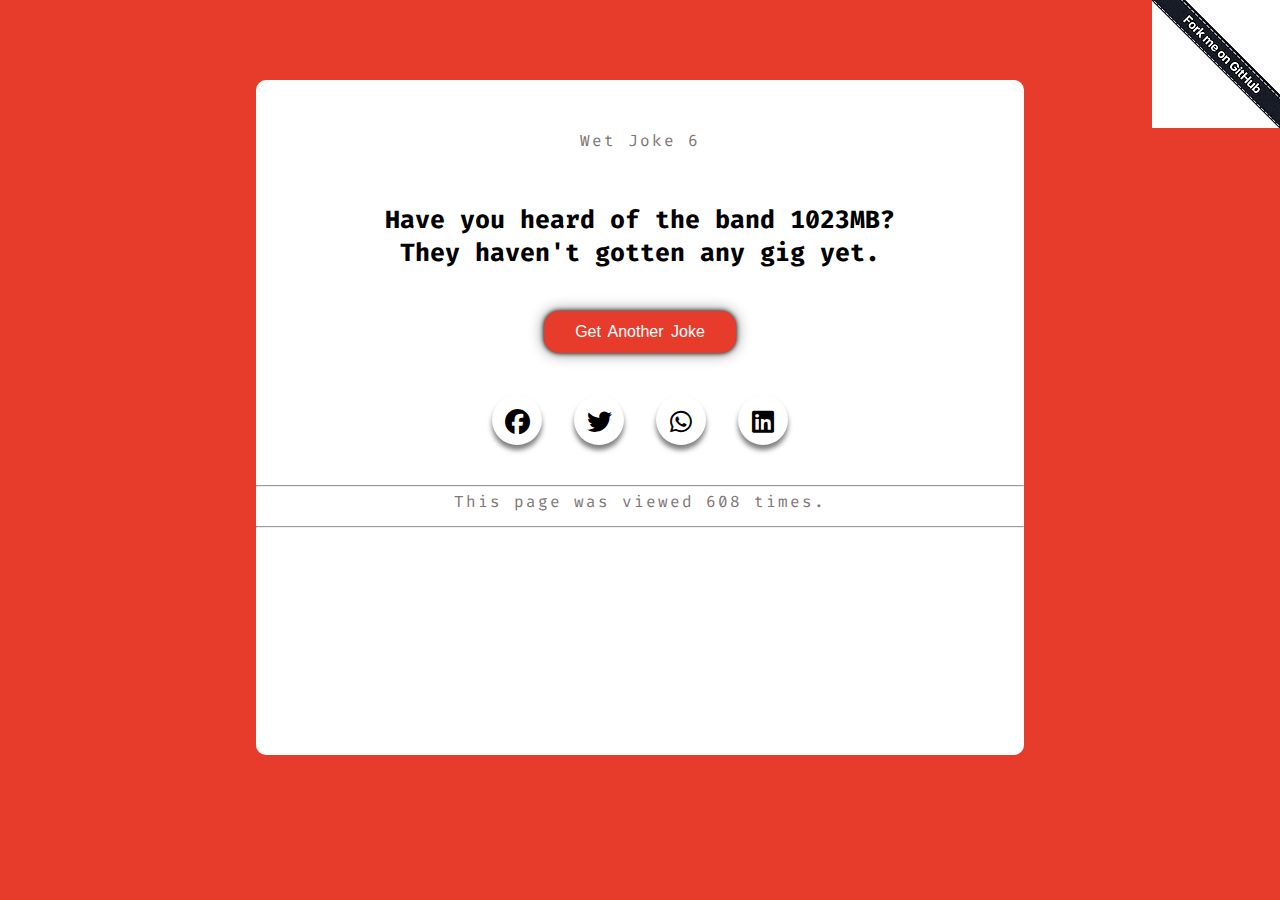
==== index.html @ 30315da1 "update index.html and style.css" ====
<!DOCTYPE html>
<html lang="en">
<head>
    <meta charset="UTF-8">
    <meta http-equiv="X-UA-Compatible" content="IE=edge">
    <meta name="viewport" content="width=device-width, initial-scale=1.0">

    <!-- Bootstrap CDN -->
    <!-- <link rel="stylesheet" href="https://cdn.jsdelivr.net/npm/bootstrap-icons@1.3.0/font/bootstrap-icons.css"> -->

 <!-- Font Awesome CDN -->
 <link rel="stylesheet" href="https://cdnjs.cloudflare.com/ajax/libs/font-awesome/6.1.2/css/all.min.css">


    <!-- CSS -->
    <link rel="stylesheet" href="styles.css">

    <title>Wet Jokes</title>
</head>
<body>
    <section id="joke">
        <div class="container">

        <!-- <img class="fork" src="./Images/fork.jpg" alt=""> -->

            <p class="head">Wet Joke 6</p>
            <h1 class="first">Have you heard of the band 1023MB? They haven't gotten any gig yet.</h1>
            

            <!-- Button -->
            <button class="btn"><a href="#" >Get Another Joke</a></button>

            <!-- Font Awesome Icons -->
            <div class="social-icons">
                <a href="#"><i class="fa-brands fa-facebook fb"></i></a>
                <a href="#" ><i class="fa-brands fa-twitter fa-2x tweet"></i></i></a>
                <a href="#" ><i class="fa-brands fa-whatsapp fa-2x wapp"></i></i></a>
                <a href="#" ><i class="fa-brands fa-linkedin fa-2x link"></i></i></a>
            </div>

            <hr class="line"></hr>
            <p class="last">This page was viewed 608 times.</p>            
            <hr class="line rule"></hr>

        </div>
    </section>
</body>
</html>
---- styles.css ----
@import url('https://fonts.googleapis.com/css2?family=Fira+Code:wght@300&display=swap');

:root{
   --bg-color: rgb(231, 59, 43);
   --font-size-1: 16px;
   --font-size-2: 20px;
   --font-size-3: 25px;
   --color-1: #fff;
   --color-2: rgb(128, 118, 118);
}

*, ::before, ::after {
    box-sizing: border-box;
    margin: 0;
    padding: 0;
}

body {
    font-family: "Fira Code", sans-serif;
    background-color: var(--bg-color);
    display: flex;
    justify-content: center;
    align-items: center;
    position: relative;
}

h1 {
    font-family: inherit;
    font-size: var(--font-size-3);
    font-weight: bold;
    color: #000;
    width: 70%;
    text-align: center;
    margin: auto;
}

p {
    font-family: inherit;
    color: var(--color-2);
    font-size: var(--font-size-1);
    letter-spacing: 2px;
}

a {
    text-decoration: none;
    color: var(--color-1);
}

.container::before {
    content: url(./Images/fork.jpg);
    color: var(--bg-color);
    position: absolute;
    top: 0;
    right: 0;
}

.container {
    height: 75vh;
    width: 60vw;
    background-color: var(--color-1);
    margin-top: 5em;
    border-radius: 10px;
    text-align: center;
    padding-block: 50px;
}

#joke {
    display: flex;
}

.head {
    margin-bottom: 2em;
}

.first {
    padding: 20px 0 10px;
}

.second {
    padding-bottom: 2em;
}


/* Button */
.btn {
    padding: 10px 20px;
    background-color: var(--bg-color);
    border-radius: 15px;
    width: 25%;
    outline: none;
    border: 2px solid transparent;
    box-shadow: 0 0 5px #000, 0 0 15px #858585;
    font-size: var(--font-size-1);
    word-spacing: 3px;
    margin: 2rem;
    transition: transform .4s ease-in;   
}

.btn:hover {
    cursor: pointer;
    transform: scale(1.2);
}

/* Social Icons */
.social-icons {
    margin: 10px;
    display: flex;
    justify-content: center;
    align-items: center;
    gap: 2rem;
}

.social-icons a i {
    width: 50px;
    height: 50px;
    background-color: #fff;
    border-radius: 50%;
    color: #000;
    text-align: center;
    font-size: 25px;
    padding-top: 15px;
    transition: 0.5s;
    transform: translate(0,0);
    box-shadow: 0px 5px 5px rgb(0 0 0 / 50%);
}

div i:hover{
    position: relative;
    bottom: 15px;
    transition: .5s ease-in-out;
}

.fb:hover {
    background-color: #3b5998;  
    color: #fff;
}

.tweet:hover {
    background-color: #00acee;
    color: #fff;
}

.wapp:hover {
    color: #fff;
    background-color: 	#25D366;
}

.link:hover {
    background-color: #0e76a8;
    color: #fff;
}

.line {
    width: 100%;
    margin-top: 40px;
}

.rule {
    margin-top: 10px;
}
.last {
    padding-block: 4px;
}

/* Media Queries */
@media (min-width: 850px) and (max-width: 1024px8) {
    .container {
        height: 80vh;
        width: 65vw;
        background-color: var(--color-1);
        border-radius: 10px;
        text-align: center;
        padding-block: 50px;
    }
    h1 {
        font-family: "Fira Code", sans-serif;
        font-size: var(--font-size-3);
        font-weight: bold;
        margin: auto;
    }
    .first {
        padding: 10px;
    }
    .second {
        padding-bottom: 1em;
    }
    
    .btn {
        padding: 15px 20px;
        background-color: var(--bg-color);
        border-radius: 30px;
        width: 50%;
        outline: none;
        border: 2px solid transparent;
        box-shadow: 0 0 5px #000, 0 0 15px #858585;
        font-size: var(--font-size-3);
        word-spacing: 3px;
        margin:  1rem 0 ;
        transition: transform .4s ease-in;
    }
    p {
        font-family: "Fira Code", sans-serif;
        color: var(--color-2);
        font-size: var(--font-size-2);
        font-weight: 600;
        letter-spacing: 2px;
    }
    .social-icons {
        margin: 20px 10px 20px;
        display: flex;
        justify-content: center;
        align-items: center;
        gap: 2rem;
    }
    .social-icons i {
        padding: 10px;
        background-color: rgb(224, 216, 216);
        border-radius: 100%;
        font-size: 30px;
        color: #000;
    }
}
@media (max-width:850px) {
    .container {
        height: 80vh;
        width: 70vw;
        background-color: var(--color-1);
        border-radius: 10px;
        text-align: center;
        padding-block: 50px;
    }
    h1 {
        font-family: "Fira Code", sans-serif;
        font-size: var(--font-size-3);
        font-weight: bold;
        margin: auto;
    }
   
    .btn {
        padding: 15px 20px;
        background-color: var(--bg-color);
        border-radius: 30px;
        width: 50%;
        outline: none;
        border: 2px solid transparent;
        box-shadow: 0 0 5px #000, 0 0 15px #858585;
        font-size: var(--font-size-3);
        word-spacing: 3px;
        margin: 2rem 0 2rem;
        transition: transform .4s ease-in;
    }
    p {
        font-family: "Fira Code", sans-serif;
        color: var(--color-2);
        font-size: var(--font-size-2);
        font-weight: 600;
        letter-spacing: 2px;
    }
    .social-icons {
        margin: 20px 10px 20px;
        display: flex;
        justify-content: center;
        align-items: center;
        gap: 2rem;
    }
    .social-icons i {
        padding: 10px;
        background-color: rgb(224, 216, 216);
        border-radius: 100%;
        font-size: 30px;
    }
}

@media (max-width:500px) {
    .container {
        height: 80vh;
        width: fit-content;
        background-color: var(--color-1);
        margin-top: 5em;
        border-radius: 10px;
        text-align: center;
        padding-block: 50px;
    }
    h1 {
        font-family: "Fira Code", sans-serif;
        font-size: var(--font-size-2);
        font-weight: bold;
        
    }
    .btn {
        padding: 10px;
        background-color: var(--bg-color);
        border-radius: 10px;
        width: 50%;
        outline: none;
        border: 2px solid transparent;
        font-size: var(--font-size-3);
        word-spacing: 3px;
        margin: 1rem 0 2rem;
        transition: transform .4s ease-in;
    }
    .btn a {
        font-size: 17px;
    }
    p {
        font-family: "Fira Code", sans-serif;
        color: var(--color-2);
        font-size: var(--font-size-2);
        font-weight: 600;
        letter-spacing: 2px;
    }
    .social-icons {
        margin: 20px 10px 20px;
        display: flex;
        justify-content: center;
        align-items: center;
        gap: 2rem;
    }
    .social-icons i {
        padding: 10px;
        background-color: rgb(224, 216, 216);
        border-radius: 100%;
        font-size: 30px;
    }
}
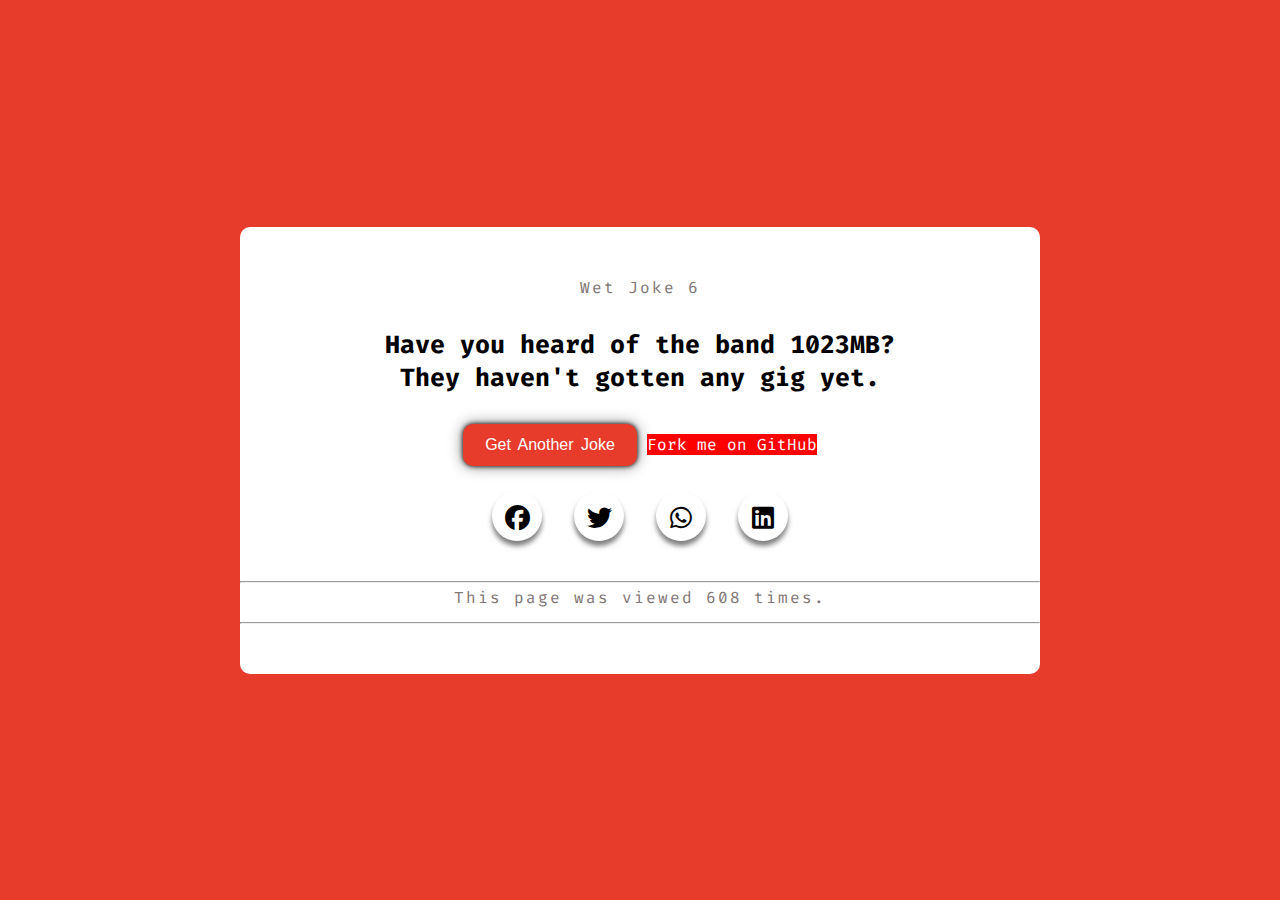
==== commit 87f26098: "updated html and styles.css" ====
--- a/index.html
+++ b/index.html
@@ -24,11 +24,13 @@
         <!-- <img class="fork" src="./Images/fork.jpg" alt=""> -->
 
             <p class="head">Wet Joke 6</p>
-            <h1 class="first">Have you heard of the band 1023MB? They haven't gotten any gig yet.</h1>
+            <div class="first">Have you heard of the band 1023MB? They haven't gotten any gig yet.</div>
             
 
             <!-- Button -->
             <button class="btn"><a href="#" >Get Another Joke</a></button>
+            
+            <a class="github-fork-ribbon" href="https://github.com/" target="_blank" data-ribbon="Fork me on GitHub" title="Fork me on GitHub">Fork me on GitHub</a>
 
             <!-- Font Awesome Icons -->
             <div class="social-icons">
--- a/styles.css
+++ b/styles.css
@@ -22,16 +22,15 @@
     justify-content: center;
     align-items: center;
     position: relative;
-}
-
-h1 {
+    height: 100vh;
+}
+
+.first {
     font-family: inherit;
     font-size: var(--font-size-3);
     font-weight: bold;
-    color: #000;
     width: 70%;
-    text-align: center;
-    margin: auto;
+    margin: 30px auto;
 }
 
 p {
@@ -46,38 +45,22 @@
     color: var(--color-1);
 }
 
-.container::before {
+/* .container::before {
     content: url(./Images/fork.jpg);
     color: var(--bg-color);
     position: absolute;
     top: 0;
     right: 0;
-}
+} */
 
 .container {
-    height: 75vh;
-    width: 60vw;
+    width: 800px;
+    max-width: 100%;
     background-color: var(--color-1);
-    margin-top: 5em;
     border-radius: 10px;
     text-align: center;
     padding-block: 50px;
-}
-
-#joke {
-    display: flex;
-}
-
-.head {
-    margin-bottom: 2em;
-}
-
-.first {
-    padding: 20px 0 10px;
-}
-
-.second {
-    padding-bottom: 2em;
+  
 }
 
 
@@ -85,20 +68,23 @@
 .btn {
     padding: 10px 20px;
     background-color: var(--bg-color);
-    border-radius: 15px;
-    width: 25%;
+    border-radius: 10px;
     outline: none;
     border: 2px solid transparent;
-    box-shadow: 0 0 5px #000, 0 0 15px #858585;
+    box-shadow: 0 0 5px rgb(0, 0, 0), 0 0 15px rgb(133, 133, 133);
     font-size: var(--font-size-1);
     word-spacing: 3px;
-    margin: 2rem;
-    transition: transform .4s ease-in;   
+    transition: transform .4s ease-in;  
+    margin-bottom: 15px; 
 }
 
 .btn:hover {
     cursor: pointer;
-    transform: scale(1.2);
+    transform: scale(1.1);
+}
+
+.github-fork-ribbon {
+    background-color: red;
 }
 
 /* Social Icons */
@@ -163,9 +149,9 @@
 }
 
 /* Media Queries */
-@media (min-width: 850px) and (max-width: 1024px8) {
+/* @media (min-width: 750px) and (max-width: 1024px) {
     .container {
-        height: 80vh;
+        height: 60vh;
         width: 65vw;
         background-color: var(--color-1);
         border-radius: 10px;
@@ -219,10 +205,11 @@
         font-size: 30px;
         color: #000;
     }
-}
-@media (max-width:850px) {
+} */
+
+/* @media (max-width:700px) {
     .container {
-        height: 80vh;
+        height: 50vh;
         width: 70vw;
         background-color: var(--color-1);
         border-radius: 10px;
@@ -269,12 +256,24 @@
         border-radius: 100%;
         font-size: 30px;
     }
-}
-
-@media (max-width:500px) {
+} */
+
+/* @media (min-width: 500px) and (max-width: 650px) {
     .container {
-        height: 80vh;
-        width: fit-content;
+        height: 70vh;
+        width: 85vw;
+        background-color: var(--color-1);
+        text-align: center;
+        border-radius: 10px;
+        padding-block: 50px;
+    }
+} */
+
+
+@media (max-width: 650px) {
+    .container {
+        height: auto;
+        width: 60%;
         background-color: var(--color-1);
         margin-top: 5em;
         border-radius: 10px;
@@ -283,7 +282,7 @@
     }
     h1 {
         font-family: "Fira Code", sans-serif;
-        font-size: var(--font-size-2);
+        font-size: var(--font-size-3);
         font-weight: bold;
         
     }
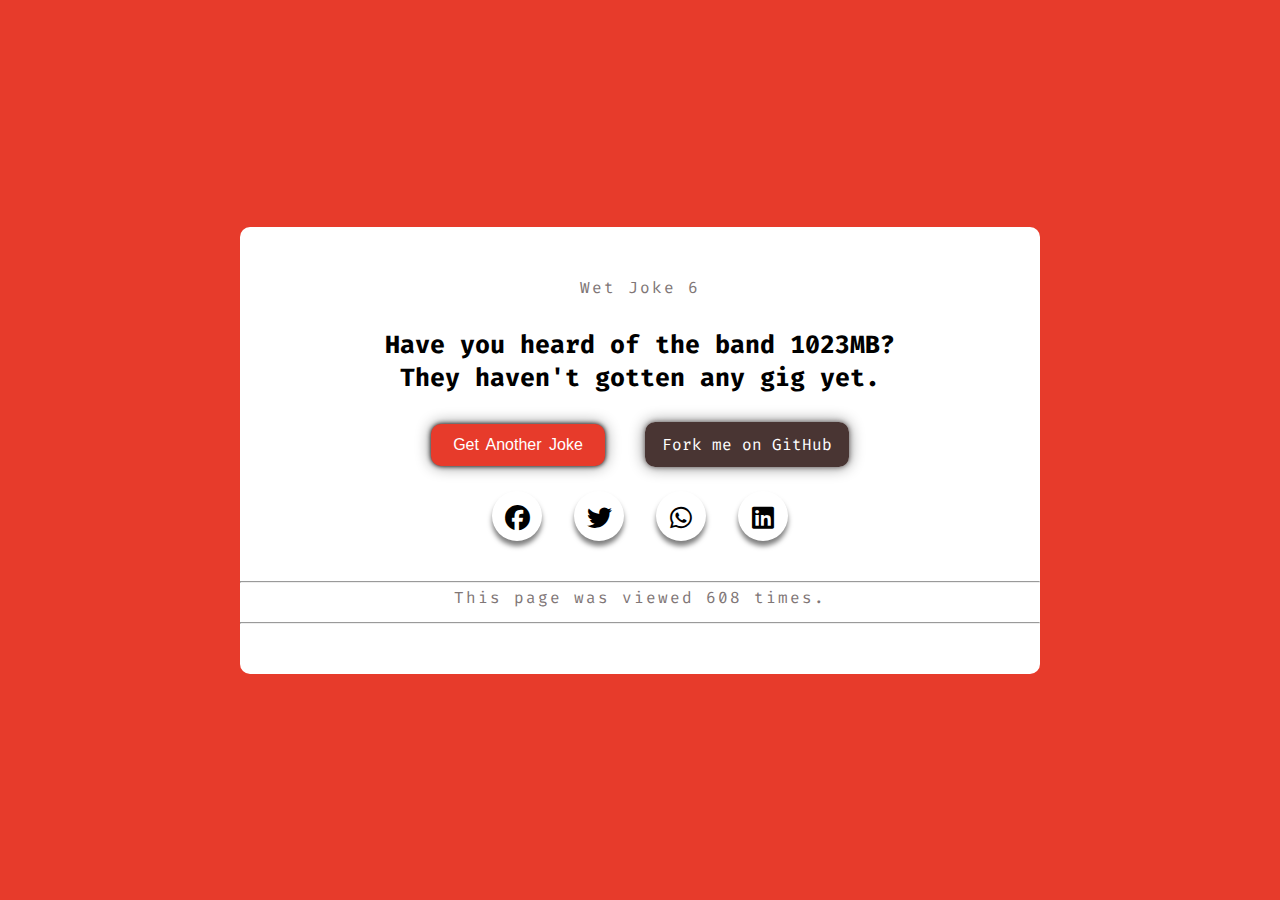
==== commit b7626707: "Updated Html and Css" ====
--- a/index.html
+++ b/index.html
@@ -15,23 +15,23 @@
     <!-- CSS -->
     <link rel="stylesheet" href="styles.css">
 
-    <title>Wet Jokes</title>
+    <title>Wet Jokes 😂😁😅</title>
 </head>
 <body>
     <section id="joke">
         <div class="container">
 
-        <!-- <img class="fork" src="./Images/fork.jpg" alt=""> -->
-
             <p class="head">Wet Joke 6</p>
             <div class="first">Have you heard of the band 1023MB? They haven't gotten any gig yet.</div>
             
+            <!-- Button -->
+            <div class="button">
+                <button class="btn"><a href="#" >Get Another Joke</a></button>
+            
+                <a class="github-fork-ribbon" href="https://github.com/Odun2022" target="_blank" data-ribbon="Fork me on GitHub" >Fork me on GitHub</a>
 
-            <!-- Button -->
-            <button class="btn"><a href="#" >Get Another Joke</a></button>
-            
-            <a class="github-fork-ribbon" href="https://github.com/" target="_blank" data-ribbon="Fork me on GitHub" title="Fork me on GitHub">Fork me on GitHub</a>
-
+            </div>
+           
             <!-- Font Awesome Icons -->
             <div class="social-icons">
                 <a href="#"><i class="fa-brands fa-facebook fb"></i></a>
--- a/styles.css
+++ b/styles.css
@@ -2,6 +2,7 @@
 
 :root{
    --bg-color: rgb(231, 59, 43);
+   --bg-color-2: rgb(73, 53, 51);
    --font-size-1: 16px;
    --font-size-2: 20px;
    --font-size-3: 25px;
@@ -62,7 +63,6 @@
     padding-block: 50px;
   
 }
-
 
 /* Button */
 .btn {
@@ -84,7 +84,13 @@
 }
 
 .github-fork-ribbon {
-    background-color: red;
+    background-color: var(--bg-color-2);
+    padding: 10px 15px;
+    border: 2px solid transparent;
+    font-size: var(--font-size-1);
+    border-radius: 10px;
+    box-shadow: 0 0 5px rgb(104, 98, 98), 0 0 15px rgb(133, 133, 133);
+    margin-left: 30px;
 }
 
 /* Social Icons */
@@ -271,21 +277,26 @@
 
 
 @media (max-width: 650px) {
+    /* body {
+        overflow-x: hidden;
+    } */
     .container {
         height: auto;
-        width: 60%;
+        width: 100vw;
         background-color: var(--color-1);
-        margin-top: 5em;
         border-radius: 10px;
         text-align: center;
         padding-block: 50px;
     }
-    h1 {
-        font-family: "Fira Code", sans-serif;
-        font-size: var(--font-size-3);
+    p {
+        font-size: 16px;
+    }
+    .first {
+        font-size: var(--font-size-1);
         font-weight: bold;
-        
-    }
+        width: 90%;
+    }
+    
     .btn {
         padding: 10px;
         background-color: var(--bg-color);
@@ -298,8 +309,18 @@
         margin: 1rem 0 2rem;
         transition: transform .4s ease-in;
     }
+    .button {
+        display: flex;
+        flex-direction: column;
+        justify-content: center;
+        align-items: center;
+    }
     .btn a {
-        font-size: 17px;
+        font-size: 16px;
+    }
+    .github-fork-ribbon {
+        margin-left: 5px;
+        width: 65%;
     }
     p {
         font-family: "Fira Code", sans-serif;
@@ -321,4 +342,5 @@
         border-radius: 100%;
         font-size: 30px;
     }
+    
 }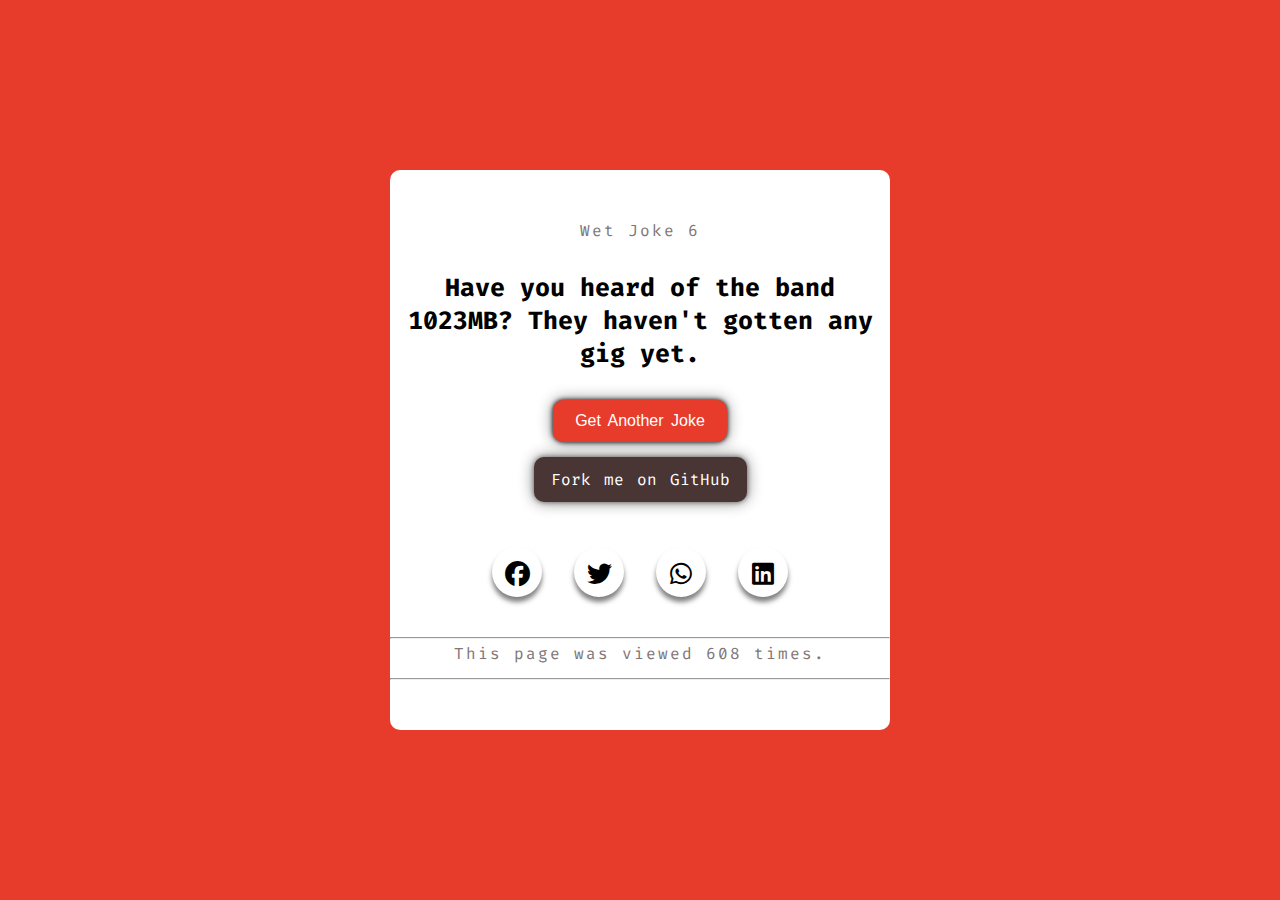
==== commit 7bbec324: "updated html & css" ====
--- a/index.html
+++ b/index.html
@@ -28,7 +28,7 @@
             <div class="button">
                 <button class="btn"><a href="#" >Get Another Joke</a></button>
             
-                <a class="github-fork-ribbon" href="https://github.com/Odun2022" target="_blank" data-ribbon="Fork me on GitHub" >Fork me on GitHub</a>
+                <a class="github-fork-ribbon btn" href="https://github.com/Odun2022" target="_blank" data-ribbon="Fork me on GitHub" >Fork me on GitHub</a>
 
             </div>
            
@@ -46,5 +46,7 @@
 
         </div>
     </section>
+
+    <script src="script.js"></script>
 </body>
 </html>--- a/styles.css
+++ b/styles.css
@@ -30,7 +30,7 @@
     font-family: inherit;
     font-size: var(--font-size-3);
     font-weight: bold;
-    width: 70%;
+    max-width: 500px;
     margin: 30px auto;
 }
 
@@ -55,8 +55,7 @@
 } */
 
 .container {
-    width: 800px;
-    max-width: 100%;
+    min-width: 300px;
     background-color: var(--color-1);
     border-radius: 10px;
     text-align: center;
@@ -65,6 +64,13 @@
 }
 
 /* Button */
+.button {
+    display: flex;
+    flex-direction: column;
+    justify-content: center;
+    align-items: center;
+    max-width: 500px;
+}
 .btn {
     padding: 10px 20px;
     background-color: var(--bg-color);
@@ -90,12 +96,12 @@
     font-size: var(--font-size-1);
     border-radius: 10px;
     box-shadow: 0 0 5px rgb(104, 98, 98), 0 0 15px rgb(133, 133, 133);
-    margin-left: 30px;
+    margin-left: 0px;
 }
 
 /* Social Icons */
 .social-icons {
-    margin: 10px;
+    margin: 30px 10px 10px;
     display: flex;
     justify-content: center;
     align-items: center;
@@ -213,7 +219,7 @@
     }
 } */
 
-/* @media (max-width:700px) {
+/* @media (min-width:40em) {
     .container {
         height: 50vh;
         width: 70vw;
@@ -276,11 +282,11 @@
 } */
 
 
-@media (max-width: 650px) {
+/* @media (max-width: 700px) { */
     /* body {
         overflow-x: hidden;
     } */
-    .container {
+    /* .container {
         height: auto;
         width: 100vw;
         background-color: var(--color-1);
@@ -292,13 +298,13 @@
         font-size: 16px;
     }
     .first {
-        font-size: var(--font-size-1);
+        font-size: var(--font-size-2);
         font-weight: bold;
         width: 90%;
     }
     
     .btn {
-        padding: 10px;
+        padding: 8px 10px;
         background-color: var(--bg-color);
         border-radius: 10px;
         width: 50%;
@@ -306,7 +312,7 @@
         border: 2px solid transparent;
         font-size: var(--font-size-3);
         word-spacing: 3px;
-        margin: 1rem 0 2rem;
+        margin: 1rem 0 1rem;
         transition: transform .4s ease-in;
     }
     .button {
@@ -319,8 +325,9 @@
         font-size: 16px;
     }
     .github-fork-ribbon {
-        margin-left: 5px;
-        width: 65%;
+        padding: 10px 15px;
+        margin: 0 5px;
+        width: 50%;
     }
     p {
         font-family: "Fira Code", sans-serif;
@@ -343,4 +350,4 @@
         font-size: 30px;
     }
     
-}+} */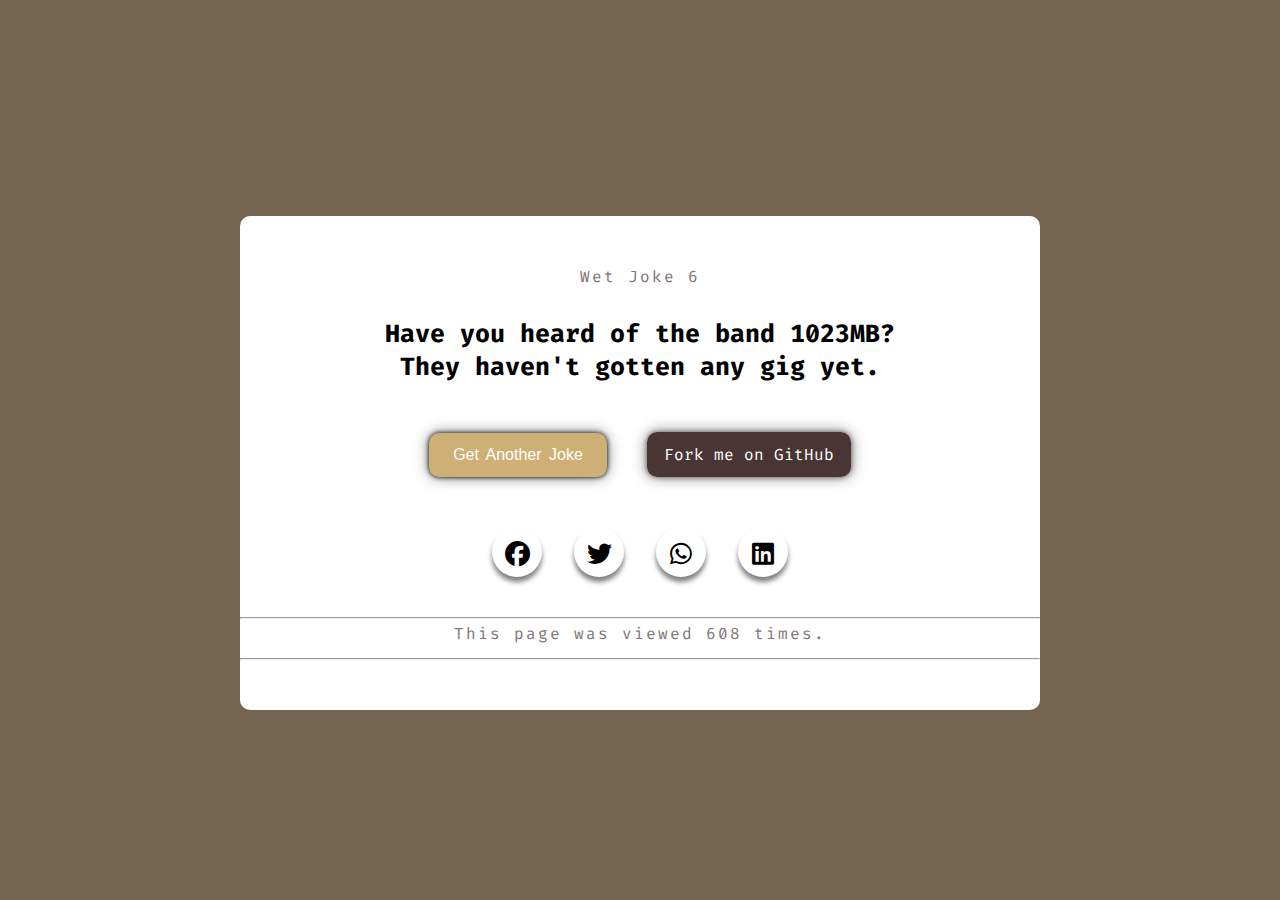
==== commit bdc1e5cd: "updated the three files" ====
--- a/index.html
+++ b/index.html
@@ -25,8 +25,9 @@
             <div class="first">Have you heard of the band 1023MB? They haven't gotten any gig yet.</div>
             
             <!-- Button -->
-            <div class="button">
-                <button class="btn"><a href="#" >Get Another Joke</a></button>
+            <div class="container">
+                
+                <button id="btn" onclick="myFunction()"><a href="#" >Get Another Joke</a></button>
             
                 <a class="github-fork-ribbon btn" href="https://github.com/Odun2022" target="_blank" data-ribbon="Fork me on GitHub" >Fork me on GitHub</a>
 
@@ -48,5 +49,8 @@
     </section>
 
     <script src="script.js"></script>
+    
+    
+
 </body>
 </html>--- a/styles.css
+++ b/styles.css
@@ -1,7 +1,7 @@
 @import url('https://fonts.googleapis.com/css2?family=Fira+Code:wght@300&display=swap');
 
 :root{
-   --bg-color: rgb(231, 59, 43);
+   --bg-color: #746550;
    --bg-color-2: rgb(73, 53, 51);
    --font-size-1: 16px;
    --font-size-2: 20px;
@@ -17,7 +17,7 @@
 }
 
 body {
-    font-family: "Fira Code", sans-serif;
+    font-family: "Fira Code", sans-serif, Helvetica;
     background-color: var(--bg-color);
     display: flex;
     justify-content: center;
@@ -30,8 +30,8 @@
     font-family: inherit;
     font-size: var(--font-size-3);
     font-weight: bold;
-    max-width: 500px;
-    margin: 30px auto;
+    width: 70%;
+    margin: 30px auto 0;
 }
 
 p {
@@ -46,16 +46,9 @@
     color: var(--color-1);
 }
 
-/* .container::before {
-    content: url(./Images/fork.jpg);
-    color: var(--bg-color);
-    position: absolute;
-    top: 0;
-    right: 0;
-} */
-
 .container {
-    min-width: 300px;
+    width: 800px;
+    max-width: 100%;
     background-color: var(--color-1);
     border-radius: 10px;
     text-align: center;
@@ -64,29 +57,21 @@
 }
 
 /* Button */
-.button {
-    display: flex;
-    flex-direction: column;
-    justify-content: center;
-    align-items: center;
-    max-width: 500px;
-}
-.btn {
-    padding: 10px 20px;
-    background-color: var(--bg-color);
+.container {
+    margin-bottom: -25px;
+}
+
+#btn {
+    padding: 11px 22px;
+    background-color: #ceb076;
     border-radius: 10px;
     outline: none;
     border: 2px solid transparent;
     box-shadow: 0 0 5px rgb(0, 0, 0), 0 0 15px rgb(133, 133, 133);
     font-size: var(--font-size-1);
     word-spacing: 3px;
-    transition: transform .4s ease-in;  
+    transition: transform 25s ease-in;  
     margin-bottom: 15px; 
-}
-
-.btn:hover {
-    cursor: pointer;
-    transform: scale(1.1);
 }
 
 .github-fork-ribbon {
@@ -96,12 +81,12 @@
     font-size: var(--font-size-1);
     border-radius: 10px;
     box-shadow: 0 0 5px rgb(104, 98, 98), 0 0 15px rgb(133, 133, 133);
-    margin-left: 0px;
+    margin-left: 30px;
 }
 
 /* Social Icons */
 .social-icons {
-    margin: 30px 10px 10px;
+    margin: 10px;
     display: flex;
     justify-content: center;
     align-items: center;
@@ -160,49 +145,57 @@
     padding-block: 4px;
 }
 
-/* Media Queries */
-/* @media (min-width: 750px) and (max-width: 1024px) {
+@media (max-width: 700px) {
     .container {
-        height: 60vh;
-        width: 65vw;
+        height: auto;
+        width: 100vw;
         background-color: var(--color-1);
         border-radius: 10px;
         text-align: center;
         padding-block: 50px;
     }
-    h1 {
-        font-family: "Fira Code", sans-serif;
-        font-size: var(--font-size-3);
+    p {
+        font-size: 16px;
+    }
+    .first {
+        font-size: var(--font-size-2);
         font-weight: bold;
-        margin: auto;
-    }
-    .first {
-        padding: 10px;
-    }
-    .second {
-        padding-bottom: 1em;
-    }
-    
-    .btn {
-        padding: 15px 20px;
+        width: 70%;
+    }
+    #btn {
+        padding: 10px 20px;
         background-color: var(--bg-color);
-        border-radius: 30px;
-        width: 50%;
+        border-radius: 10px;
         outline: none;
         border: 2px solid transparent;
-        box-shadow: 0 0 5px #000, 0 0 15px #858585;
-        font-size: var(--font-size-3);
+        box-shadow: 0 0 5px rgb(0, 0, 0), 0 0 15px rgb(133, 133, 133);
+        font-size: var(--font-size-1);
         word-spacing: 3px;
-        margin:  1rem 0 ;
-        transition: transform .4s ease-in;
-    }
-    p {
-        font-family: "Fira Code", sans-serif;
-        color: var(--color-2);
-        font-size: var(--font-size-2);
-        font-weight: 600;
-        letter-spacing: 2px;
-    }
+        transition: transform .4s ease-in;  
+        margin-bottom: 15px; 
+    }
+    
+    #btn:hover {
+        transform: scale(1.1);
+    }
+    
+    .github-fork-ribbon {
+        background-color: var(--bg-color-2);
+        padding: 10px 15px;
+        border: 2px solid transparent;
+        font-size: var(--font-size-1);
+        border-radius: 10px;
+        box-shadow: 0 0 5px rgb(104, 98, 98), 0 0 15px rgb(133, 133, 133);
+        margin-right: 30px;
+    }
+
+    .container {
+        display: flex;
+        flex-direction: column;
+        justify-content: center;
+        align-items: center;
+    }
+   
     .social-icons {
         margin: 20px 10px 20px;
         display: flex;
@@ -215,139 +208,6 @@
         background-color: rgb(224, 216, 216);
         border-radius: 100%;
         font-size: 30px;
-        color: #000;
-    }
-} */
-
-/* @media (min-width:40em) {
-    .container {
-        height: 50vh;
-        width: 70vw;
-        background-color: var(--color-1);
-        border-radius: 10px;
-        text-align: center;
-        padding-block: 50px;
-    }
-    h1 {
-        font-family: "Fira Code", sans-serif;
-        font-size: var(--font-size-3);
-        font-weight: bold;
-        margin: auto;
-    }
-   
-    .btn {
-        padding: 15px 20px;
-        background-color: var(--bg-color);
-        border-radius: 30px;
-        width: 50%;
-        outline: none;
-        border: 2px solid transparent;
-        box-shadow: 0 0 5px #000, 0 0 15px #858585;
-        font-size: var(--font-size-3);
-        word-spacing: 3px;
-        margin: 2rem 0 2rem;
-        transition: transform .4s ease-in;
-    }
-    p {
-        font-family: "Fira Code", sans-serif;
-        color: var(--color-2);
-        font-size: var(--font-size-2);
-        font-weight: 600;
-        letter-spacing: 2px;
-    }
-    .social-icons {
-        margin: 20px 10px 20px;
-        display: flex;
-        justify-content: center;
-        align-items: center;
-        gap: 2rem;
-    }
-    .social-icons i {
-        padding: 10px;
-        background-color: rgb(224, 216, 216);
-        border-radius: 100%;
-        font-size: 30px;
-    }
-} */
-
-/* @media (min-width: 500px) and (max-width: 650px) {
-    .container {
-        height: 70vh;
-        width: 85vw;
-        background-color: var(--color-1);
-        text-align: center;
-        border-radius: 10px;
-        padding-block: 50px;
-    }
-} */
-
-
-/* @media (max-width: 700px) { */
-    /* body {
-        overflow-x: hidden;
-    } */
-    /* .container {
-        height: auto;
-        width: 100vw;
-        background-color: var(--color-1);
-        border-radius: 10px;
-        text-align: center;
-        padding-block: 50px;
-    }
-    p {
-        font-size: 16px;
-    }
-    .first {
-        font-size: var(--font-size-2);
-        font-weight: bold;
-        width: 90%;
     }
     
-    .btn {
-        padding: 8px 10px;
-        background-color: var(--bg-color);
-        border-radius: 10px;
-        width: 50%;
-        outline: none;
-        border: 2px solid transparent;
-        font-size: var(--font-size-3);
-        word-spacing: 3px;
-        margin: 1rem 0 1rem;
-        transition: transform .4s ease-in;
-    }
-    .button {
-        display: flex;
-        flex-direction: column;
-        justify-content: center;
-        align-items: center;
-    }
-    .btn a {
-        font-size: 16px;
-    }
-    .github-fork-ribbon {
-        padding: 10px 15px;
-        margin: 0 5px;
-        width: 50%;
-    }
-    p {
-        font-family: "Fira Code", sans-serif;
-        color: var(--color-2);
-        font-size: var(--font-size-2);
-        font-weight: 600;
-        letter-spacing: 2px;
-    }
-    .social-icons {
-        margin: 20px 10px 20px;
-        display: flex;
-        justify-content: center;
-        align-items: center;
-        gap: 2rem;
-    }
-    .social-icons i {
-        padding: 10px;
-        background-color: rgb(224, 216, 216);
-        border-radius: 100%;
-        font-size: 30px;
-    }
-    
-} */+}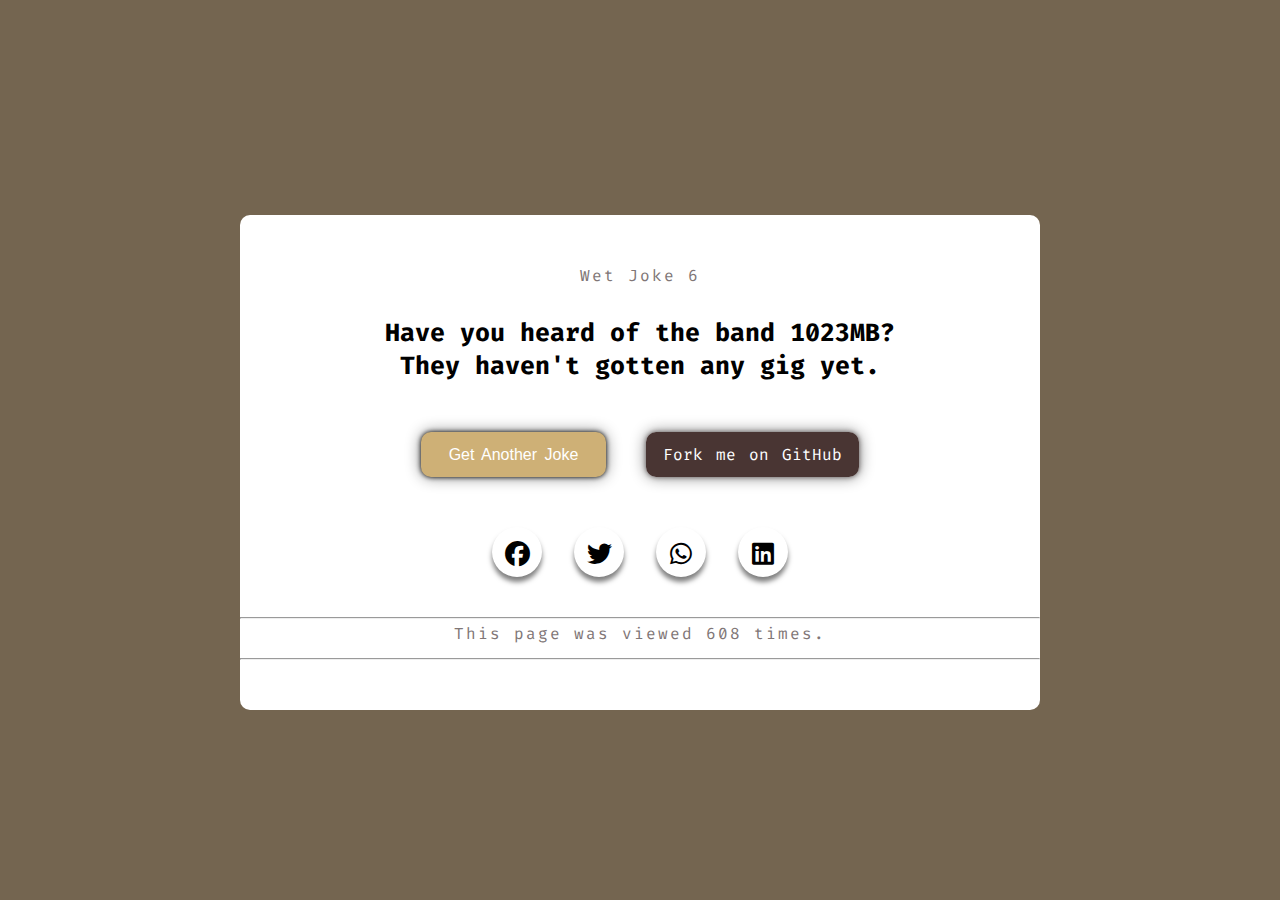
==== commit b21959b7: "updated the files" ====
--- a/index.html
+++ b/index.html
@@ -22,12 +22,11 @@
         <div class="container">
 
             <p class="head">Wet Joke 6</p>
-            <div class="first">Have you heard of the band 1023MB? They haven't gotten any gig yet.</div>
+            <div class="first" id="centered_text">Have you heard of the band 1023MB? They haven't gotten any gig yet.</div>
             
             <!-- Button -->
             <div class="container">
-                
-                <button id="btn" onclick="myFunction()"><a href="#" >Get Another Joke</a></button>
+                <button class="btn" id="btn-id" onclick="myFunction()"><a href="#" >Get Another Joke</a></button>
             
                 <a class="github-fork-ribbon btn" href="https://github.com/Odun2022" target="_blank" data-ribbon="Fork me on GitHub" >Fork me on GitHub</a>
 
--- a/styles.css
+++ b/styles.css
@@ -61,8 +61,8 @@
     margin-bottom: -25px;
 }
 
-#btn {
-    padding: 11px 22px;
+.btn {
+    padding: 0.7rem 1.6rem;
     background-color: #ceb076;
     border-radius: 10px;
     outline: none;
@@ -162,7 +162,7 @@
         font-weight: bold;
         width: 70%;
     }
-    #btn {
+    .btn {
         padding: 10px 20px;
         background-color: var(--bg-color);
         border-radius: 10px;
@@ -175,7 +175,7 @@
         margin-bottom: 15px; 
     }
     
-    #btn:hover {
+    .btn:hover {
         transform: scale(1.1);
     }
     
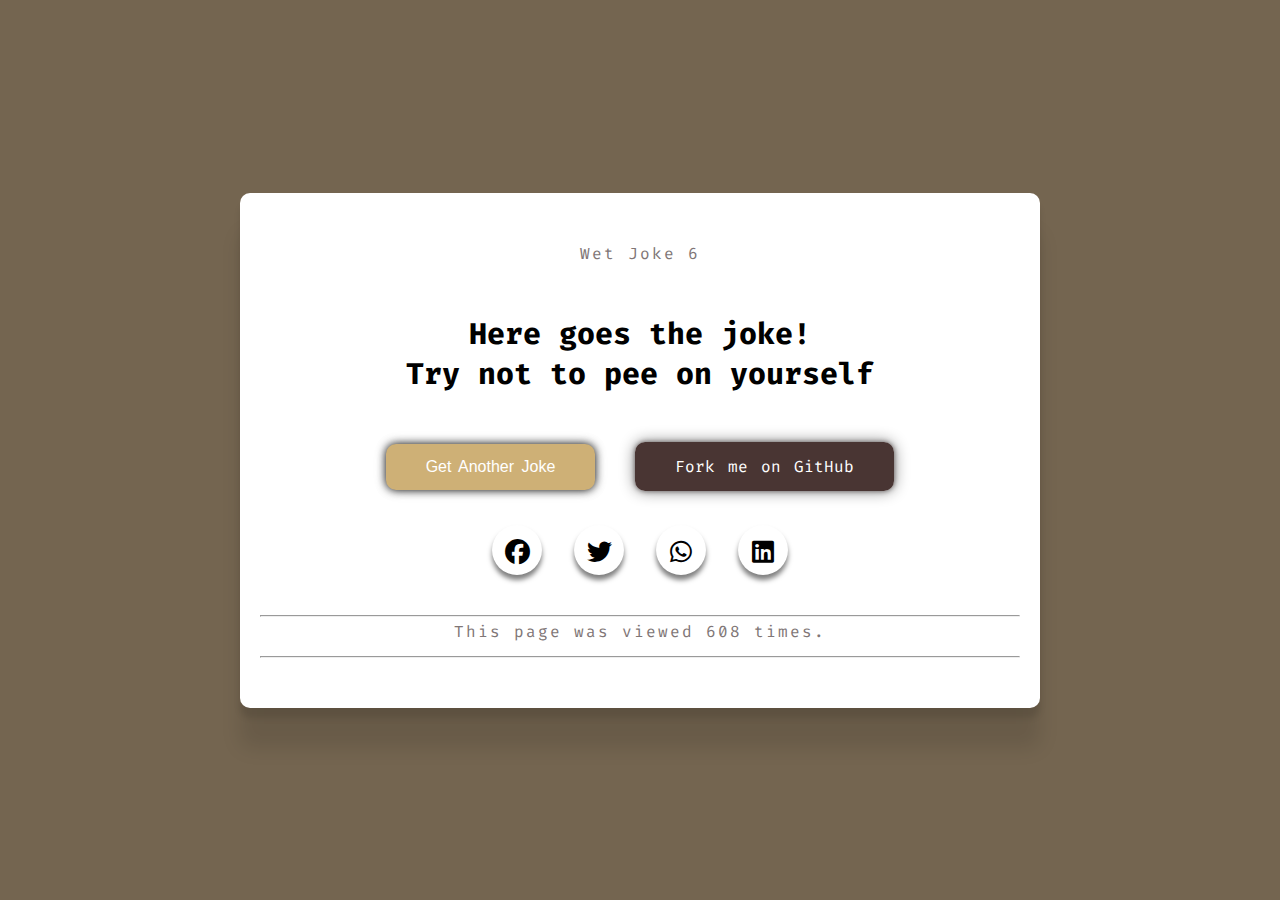
==== commit 04538433: "Updated HTML, CSS & JS" ====
--- a/index.html
+++ b/index.html
@@ -5,12 +5,8 @@
     <meta http-equiv="X-UA-Compatible" content="IE=edge">
     <meta name="viewport" content="width=device-width, initial-scale=1.0">
 
-    <!-- Bootstrap CDN -->
-    <!-- <link rel="stylesheet" href="https://cdn.jsdelivr.net/npm/bootstrap-icons@1.3.0/font/bootstrap-icons.css"> -->
-
  <!-- Font Awesome CDN -->
- <link rel="stylesheet" href="https://cdnjs.cloudflare.com/ajax/libs/font-awesome/6.1.2/css/all.min.css">
-
+    <link rel="stylesheet" href="https://cdnjs.cloudflare.com/ajax/libs/font-awesome/6.1.2/css/all.min.css">
 
     <!-- CSS -->
     <link rel="stylesheet" href="styles.css">
@@ -18,38 +14,34 @@
     <title>Wet Jokes 😂😁😅</title>
 </head>
 <body>
-    <section id="joke">
+    <div class="main-container">
+
+        <p class="head" id="head">Wet Joke 6</p>
+
+        <div class="joke" id="joke">Here goes the joke! <br> Try not to pee on yourself</div>
+        
+        <!-- Button -->
         <div class="container">
-
-            <p class="head">Wet Joke 6</p>
-            <div class="first" id="centered_text">Have you heard of the band 1023MB? They haven't gotten any gig yet.</div>
-            
-            <!-- Button -->
-            <div class="container">
-                <button class="btn" id="btn-id" onclick="myFunction()"><a href="#" >Get Another Joke</a></button>
-            
-                <a class="github-fork-ribbon btn" href="https://github.com/Odun2022" target="_blank" data-ribbon="Fork me on GitHub" >Fork me on GitHub</a>
-
-            </div>
-           
-            <!-- Font Awesome Icons -->
-            <div class="social-icons">
-                <a href="#"><i class="fa-brands fa-facebook fb"></i></a>
-                <a href="#" ><i class="fa-brands fa-twitter fa-2x tweet"></i></i></a>
-                <a href="#" ><i class="fa-brands fa-whatsapp fa-2x wapp"></i></i></a>
-                <a href="#" ><i class="fa-brands fa-linkedin fa-2x link"></i></i></a>
-            </div>
-
-            <hr class="line"></hr>
-            <p class="last">This page was viewed 608 times.</p>            
-            <hr class="line rule"></hr>
+            <button class="btn" id="get_joke" >Get Another Joke</button>
+        
+            <a class="github-fork-ribbon btn" href="https://github.com/Odun2022" target="_blank" data-ribbon="Fork me on GitHub" >Fork me on GitHub</a>
 
         </div>
-    </section>
+        
+        <!-- Font Awesome Icons -->
+        <div class="social-icons">
+            <a href="#"><i class="fa-brands fa-facebook fb"></i></a>
+            <a href="#" ><i class="fa-brands fa-twitter fa-2x tweet"></i></i></a>
+            <a href="#" ><i class="fa-brands fa-whatsapp fa-2x wapp"></i></i></a>
+            <a href="#" ><i class="fa-brands fa-linkedin fa-2x link"></i></i></a>
+        </div>
 
-    <script src="script.js"></script>
-    
-    
+        <hr class="line"></hr>
+        <p class="last">This page was viewed 608 times.</p>            
+        <hr class="line rule"></hr>
 
+    </div>
+
+    <script src="script.js"></script>    
 </body>
 </html>--- a/styles.css
+++ b/styles.css
@@ -5,7 +5,7 @@
    --bg-color-2: rgb(73, 53, 51);
    --font-size-1: 16px;
    --font-size-2: 20px;
-   --font-size-3: 25px;
+   --font-size-3: 30px;
    --color-1: #fff;
    --color-2: rgb(128, 118, 118);
 }
@@ -26,12 +26,13 @@
     height: 100vh;
 }
 
-.first {
+.joke {
     font-family: inherit;
     font-size: var(--font-size-3);
     font-weight: bold;
-    width: 70%;
-    margin: 30px auto 0;
+    margin: 50px auto;
+    line-height: 40px;
+    width: 80%;
 }
 
 p {
@@ -46,39 +47,32 @@
     color: var(--color-1);
 }
 
-.container {
-    width: 800px;
-    max-width: 100%;
+.main-container {
+    box-shadow: 0 40px 20px rgba(0, 0, 0, 0.1), 0 10px 6px rgba(0, 0, 0, 0.1);
     background-color: var(--color-1);
     border-radius: 10px;
     text-align: center;
-    padding-block: 50px;
-  
+    padding: 50px 20px;
+    width: 800px;
+    max-width: 100%;
 }
 
 /* Button */
-.container {
-    margin-bottom: -25px;
-}
-
 .btn {
-    padding: 0.7rem 1.6rem;
+    padding: 14px 40px;
     background-color: #ceb076;
     border-radius: 10px;
-    outline: none;
-    border: 2px solid transparent;
-    box-shadow: 0 0 5px rgb(0, 0, 0), 0 0 15px rgb(133, 133, 133);
+    border: 0;
+    box-shadow: 0 0 10px rgba(0, 0, 0), 0 0 15px rgba(133, 133, 133, 0.1);
     font-size: var(--font-size-1);
     word-spacing: 3px;
     transition: transform 25s ease-in;  
-    margin-bottom: 15px; 
+    margin-bottom: 5px;
+    color: #fff;
 }
 
 .github-fork-ribbon {
     background-color: var(--bg-color-2);
-    padding: 10px 15px;
-    border: 2px solid transparent;
-    font-size: var(--font-size-1);
     border-radius: 10px;
     box-shadow: 0 0 5px rgb(104, 98, 98), 0 0 15px rgb(133, 133, 133);
     margin-left: 30px;
@@ -86,7 +80,7 @@
 
 /* Social Icons */
 .social-icons {
-    margin: 10px;
+    margin: 30px 0 15px;
     display: flex;
     justify-content: center;
     align-items: center;
@@ -96,10 +90,8 @@
 .social-icons a i {
     width: 50px;
     height: 50px;
-    background-color: #fff;
     border-radius: 50%;
     color: #000;
-    text-align: center;
     font-size: 25px;
     padding-top: 15px;
     transition: 0.5s;
@@ -145,8 +137,19 @@
     padding-block: 4px;
 }
 
+@media (max-width: 850px) {
+    .main-container {
+        height: auto;
+        width: 80vw;
+        background-color: var(--color-1);
+        border-radius: 10px;
+        text-align: center;
+        padding-block: 50px;
+    }
+}
+
 @media (max-width: 700px) {
-    .container {
+    .main-container {
         height: auto;
         width: 100vw;
         background-color: var(--color-1);
